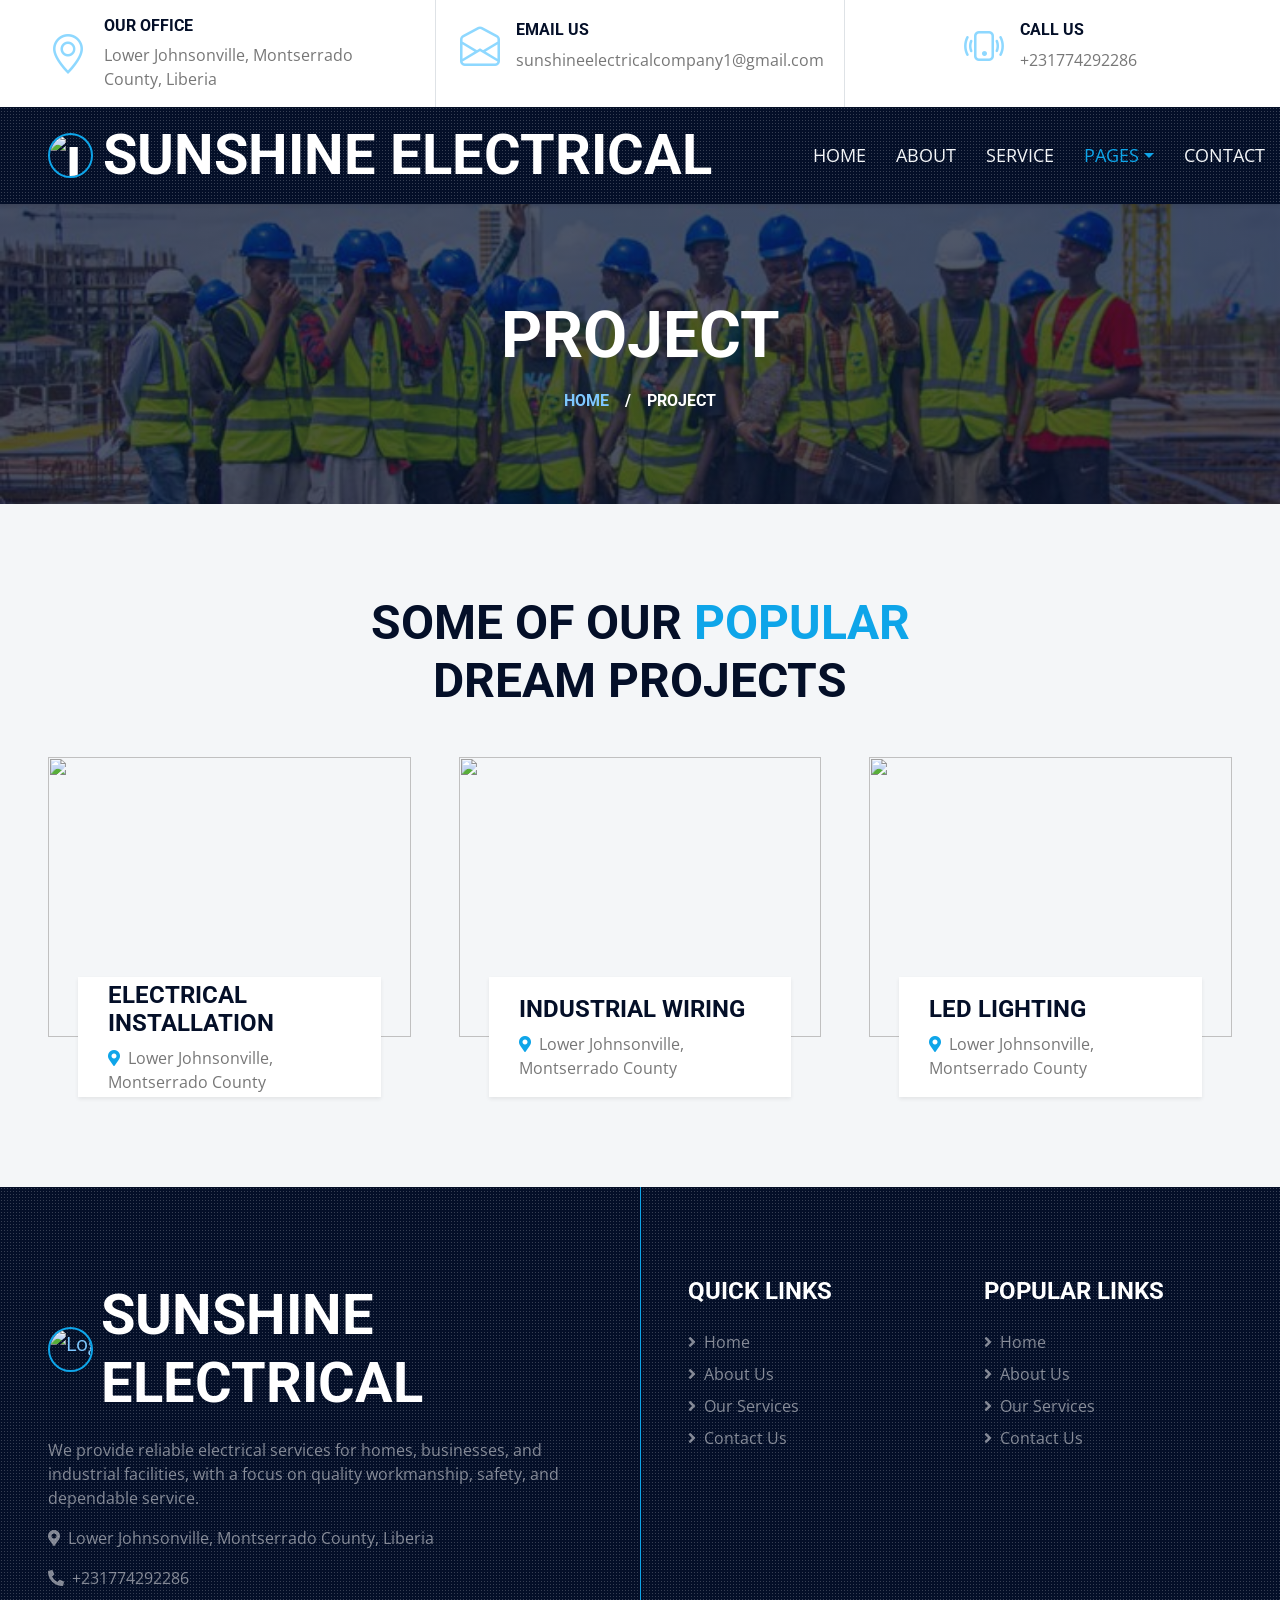
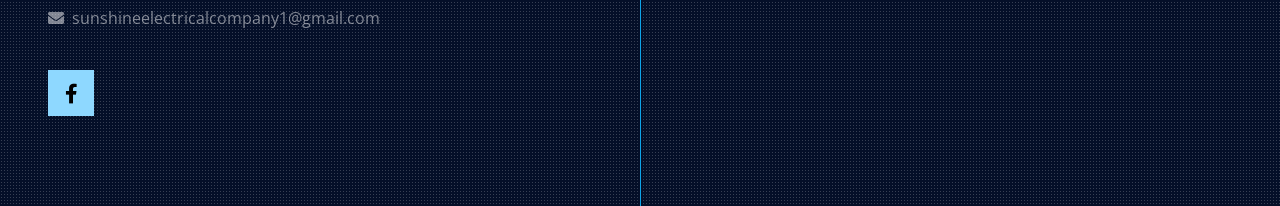
==== project.html @ 14ab629c "push to main" ====
<!DOCTYPE html>
<html lang="en">

<head>
    <meta charset="utf-8">
    <title>SUNSHINE ELECTRICAL - Our Projects</title>
    <meta content="width=device-width, initial-scale=1.0" name="viewport">
    <meta content="Sunshine Electrical Company" name="keywords">
    <meta content="Projects by Sunshine Electrical Company" name="description">

    <!-- Favicon -->
    <link href="img/Logo.jpeg" rel="icon">

    <!-- Google Web Fonts -->
    <link rel="preconnect" href="https://fonts.gstatic.com">
    <link href="https://fonts.googleapis.com/css2?family=Open+Sans:wght@400;600&family=Roboto:wght@500;700&display=swap" rel="stylesheet"> 

    <!-- Icon Font Stylesheet -->
    <link href="https://cdnjs.cloudflare.com/ajax/libs/font-awesome/5.15.0/css/all.min.css" rel="stylesheet">
    <link href="https://cdn.jsdelivr.net/npm/bootstrap-icons@1.4.1/font/bootstrap-icons.css" rel="stylesheet">

    <!-- Libraries Stylesheet -->
    <link href="lib/owlcarousel/assets/owl.carousel.min.css" rel="stylesheet">
    <link href="lib/tempusdominus/css/tempusdominus-bootstrap-4.min.css" rel="stylesheet" />
    <link href="lib/lightbox/css/lightbox.min.css" rel="stylesheet">

    <!-- Customized Bootstrap Stylesheet -->
    <link href="css/bootstrap.min.css" rel="stylesheet">

    <!-- Template Stylesheet -->
    <link href="css/style.css" rel="stylesheet">

    <style>
        .navbar-logo-img {
            width: 45px;
            height: 45px;
            object-fit: cover;
            border-radius: 50%;
            margin-right: 10px;
            border: 2px solid var(--primary);
        }
    </style>
</head>

<body>
    <!-- Topbar Start -->
    <div class="container-fluid px-5 d-none d-lg-block">
        <div class="row gx-5">
            <div class="col-lg-4 text-center py-3">
                <div class="d-inline-flex align-items-center">
                    <i class="bi bi-geo-alt fs-1 text-primary me-3"></i>
                    <div class="text-start">
                        <h6 class="text-uppercase fw-bold">Our Office</h6>
                        <span>Lower Johnsonville, Montserrado County, Liberia</span>
                    </div>
                </div>
            </div>
            <div class="col-lg-4 text-center border-start border-end py-3">
                <div class="d-inline-flex align-items-center">
                    <i class="bi bi-envelope-open fs-1 text-primary me-3"></i>
                    <div class="text-start">
                        <h6 class="text-uppercase fw-bold">Email Us</h6>
                        <span>sunshineelectricalcompany1@gmail.com</span>
                    </div>
                </div>
            </div>
            <div class="col-lg-4 text-center py-3">
                <div class="d-inline-flex align-items-center">
                    <i class="bi bi-phone-vibrate fs-1 text-primary me-3"></i>
                    <div class="text-start">
                        <h6 class="text-uppercase fw-bold">Call Us</h6>
                        <span>+231774292286</span>
                    </div>
                </div>
            </div>
        </div>
    </div>
    <!-- Topbar End -->


    <!-- Navbar Start -->
    <div class="container-fluid sticky-top bg-dark bg-light-radial shadow-sm px-5 pe-lg-0">
        <nav class="navbar navbar-expand-lg bg-dark bg-light-radial navbar-dark py-3 py-lg-0">
            <a href="index.html" class="navbar-brand">
                <h1 class="m-0 display-4 text-uppercase text-white d-flex align-items-center">
                    <img src="img/Logo.jpeg" alt="Logo" class="navbar-logo-img">SUNSHINE ELECTRICAL
                </h1>
            </a>
            <button class="navbar-toggler" type="button" data-bs-toggle="collapse" data-bs-target="#navbarCollapse">
                <span class="navbar-toggler-icon"></span>
            </button>
            <div class="collapse navbar-collapse" id="navbarCollapse">
                <div class="navbar-nav ms-auto py-0">
                    <a href="index.html" class="nav-item nav-link">Home</a>
                    <a href="about.html" class="nav-item nav-link">About</a>
                    <a href="service.html" class="nav-item nav-link">Service</a>
                    <div class="nav-item dropdown">
                        <a href="#" class="nav-link dropdown-toggle active" data-bs-toggle="dropdown">Pages</a>
                        <div class="dropdown-menu m-0">
                            <a href="project.html" class="dropdown-item active">Our Project</a>
                            <a href="team.html" class="dropdown-item">The Team</a>
                            <a href="testimonial.html" class="dropdown-item">Testimonial</a>
                        </div>
                    </div>
                    <a href="contact.html" class="nav-item nav-link">Contact</a>
                </div>
            </div>
        </nav>
    </div>
    <!-- Navbar End -->


    <!-- Page Header Start -->
    <div class="container-fluid page-header">
        <h1 class="display-3 text-uppercase text-white mb-3">Project</h1>
        <div class="d-inline-flex text-white">
            <h6 class="text-uppercase m-0"><a href="index.html">Home</a></h6>
            <h6 class="text-white m-0 px-3">/</h6>
            <h6 class="text-uppercase text-white m-0">Project</h6>
        </div>
    </div>
    <!-- Page Header Start -->
    

    <!-- Portfolio Start -->
    <div class="container-fluid bg-light py-6 px-5">
        <div class="text-center mx-auto mb-5" style="max-width: 600px;">
            <h1 class="display-5 text-uppercase mb-4">Some Of Our <span class="text-primary">Popular</span> Dream Projects</h1>
        </div>
        <div class="row g-5 portfolio-container">
            <div class="col-xl-4 col-lg-6 col-md-6 portfolio-item first">
                <div class="position-relative portfolio-box">
                    <img class="img-fluid w-100" src="img/Electrical-Installation.jpeg" alt="">
                    <a class="portfolio-title shadow-sm" href="">
                        <p class="h4 text-uppercase">Electrical Installation</p>
                        <span class="text-body"><i class="fa fa-map-marker-alt text-primary me-2"></i>Lower Johnsonville, Montserrado County</span>
                    </a>
                    <a class="portfolio-btn" href="img/Electrical-Installation.jpeg" data-lightbox="portfolio">
                        <i class="bi bi-plus text-white"></i>
                    </a>
                </div>
            </div>
            <div class="col-xl-4 col-lg-6 col-md-6 portfolio-item second">
                <div class="position-relative portfolio-box">
                    <img class="img-fluid w-100" src="img/Industrial-wiring-2-img.jpeg" alt="">
                    <a class="portfolio-title shadow-sm" href="">
                        <p class="h4 text-uppercase">Industrial Wiring</p>
                        <span class="text-body"><i class="fa fa-map-marker-alt text-primary me-2"></i>Lower Johnsonville, Montserrado County</span>
                    </a>
                    <a class="portfolio-btn" href="img/Industrial-wiring-2-img.jpeg" data-lightbox="portfolio">
                        <i class="bi bi-plus text-white"></i>
                    </a>
                </div>
            </div>
            <div class="col-xl-4 col-lg-6 col-md-6 portfolio-item first">
                <div class="position-relative portfolio-box">
                    <img class="img-fluid w-100" src="img/portfolio-3.jpg" alt="">
                    <a class="portfolio-title shadow-sm" href="">
                        <p class="h4 text-uppercase">LED Lighting</p>
                        <span class="text-body"><i class="fa fa-map-marker-alt text-primary me-2"></i>Lower Johnsonville, Montserrado County</span>
                    </a>
                    <a class="portfolio-btn" href="img/portfolio-3.jpg" data-lightbox="portfolio">
                        <i class="bi bi-plus text-white"></i>
                    </a>
                </div>
            </div>
            <!--div class="col-xl-4 col-lg-6 col-md-6 portfolio-item second">
                <div class="position-relative portfolio-box">
                    <img class="img-fluid w-100" src="img/portfolio-4.jpg" alt="">
                    <a class="portfolio-title shadow-sm" href="">
                        <p class="h4 text-uppercase">Solar Installation</p>
                        <span class="text-body"><i class="fa fa-map-marker-alt text-primary me-2"></i>Lower Johnsonville, Montserrado County</span>
                    </a>
                    <a class="portfolio-btn" href="img/portfolio-4.jpg" data-lightbox="portfolio">
                        <i class="bi bi-plus text-white"></i>
                    </a>
                </div>
            </div>
            <div class="col-xl-4 col-lg-6 col-md-6 portfolio-item first">
                <div class="position-relative portfolio-box">
                    <img class="img-fluid w-100" src="img/portfolio-5.jpg" alt="">
                    <a class="portfolio-title shadow-sm" href="">
                        <p class="h4 text-uppercase">Repairs &amp; Maintenance</p>
                        <span class="text-body"><i class="fa fa-map-marker-alt text-primary me-2"></i>Lower Johnsonville, Montserrado County</span>
                    </a>
                    <a class="portfolio-btn" href="img/portfolio-5.jpg" data-lightbox="portfolio">
                        <i class="bi bi-plus text-white"></i>
                    </a>
                </div>
            </div>
            <div class="col-xl-4 col-lg-6 col-md-6 portfolio-item second">
                <div class="position-relative portfolio-box">
                    <img class="img-fluid w-100" src="img/portfolio-6.jpg" alt="">
                    <a class="portfolio-title shadow-sm" href="">
                        <p class="h4 text-uppercase">Residential Wiring</p>
                        <span class="text-body"><i class="fa fa-map-marker-alt text-primary me-2"></i>Lower Johnsonville, Montserrado County</span>
                    </a>
                    <a class="portfolio-btn" href="img/portfolio-6.jpg" data-lightbox="portfolio">
                        <i class="bi bi-plus text-white"></i>
                    </a>
                </div>
            </div-->
        </div>
    </div>
    <!-- Portfolio End -->
    

 <!-- Footer Start -->
    <div class="footer container-fluid position-relative bg-dark bg-light-radial text-white-50 py-6 px-5">
        <div class="row g-5">
            <div class="col-lg-6 pe-lg-5">
                <a href="index.html" class="navbar-brand d-flex align-items-center mb-3">
                    <img src="img/Logo.jpeg" alt="Logo" class="navbar-logo-img me-2">
                    <h1 class="m-0 display-4 text-uppercase text-white">SUNSHINE <BR>ELECTRICAL</BR></h1>
                </a>
                <p>We provide reliable electrical services for homes, businesses, and industrial facilities, 
                    with a focus on quality workmanship, safety, and dependable service.</p>
                <p><i class="fa fa-map-marker-alt me-2"></i>Lower Johnsonville, Montserrado County, Liberia</p>
                <p><i class="fa fa-phone-alt me-2"></i>+231774292286</p>
                <p><i class="fa fa-envelope me-2"></i>sunshineelectricalcompany1@gmail.com</p>
                <div class="d-flex justify-content-start mt-4">
                    <a class="btn btn-lg btn-primary btn-lg-square rounded-0" href="https://www.facebook.com/profile.php?id=100085193465851" target="_blank"><i class="fab fa-facebook-f"></i></a>
                </div>
            </div>
            <div class="col-lg-6 ps-lg-5">
                <div class="row g-5">
                    <div class="col-sm-6">
                        <h4 class="text-white text-uppercase mb-4">Quick Links</h4>
                        <div class="d-flex flex-column justify-content-start">
                            <a class="text-white-50 mb-2" href="index.html"><i class="fa fa-angle-right me-2"></i>Home</a>
                            <a class="text-white-50 mb-2" href="about.html"><i class="fa fa-angle-right me-2"></i>About Us</a>
                            <a class="text-white-50 mb-2" href="service.html"><i class="fa fa-angle-right me-2"></i>Our Services</a>
                            <a class="text-white-50" href="contact.html"><i class="fa fa-angle-right me-2"></i>Contact Us</a>
                        </div>
                    </div>
                    <div class="col-sm-6">
                        <h4 class="text-white text-uppercase mb-4">Popular Links</h4>
                        <div class="d-flex flex-column justify-content-start">
                            <a class="text-white-50 mb-2" href="index.html"><i class="fa fa-angle-right me-2"></i>Home</a>
                            <a class="text-white-50 mb-2" href="about.html"><i class="fa fa-angle-right me-2"></i>About Us</a>
                            <a class="text-white-50 mb-2" href="service.html"><i class="fa fa-angle-right me-2"></i>Our Services</a>
                            <a class="text-white-50" href="contact.html"><i class="fa fa-angle-right me-2"></i>Contact Us</a>
                        </div>
                    </div>
                </div>
            </div>
        </div>
    </div>
    <!-- Footer End -->



    <!-- Back to Top -->
    <a href="#" class="btn btn-lg btn-primary btn-lg-square back-to-top"><i class="bi bi-arrow-up"></i></a>


    <!-- JavaScript Libraries -->
    <script src="https://code.jquery.com/jquery-3.4.1.min.js"></script>
    <script src="https://cdn.jsdelivr.net/npm/bootstrap@5.0.0/dist/js/bootstrap.bundle.min.js"></script>
    <script src="lib/easing/easing.min.js"></script>
    <script src="lib/waypoints/waypoints.min.js"></script>
    <script src="lib/owlcarousel/owl.carousel.min.js"></script>
    <script src="lib/tempusdominus/js/moment.min.js"></script>
    <script src="lib/tempusdominus/js/moment-timezone.min.js"></script>
    <script src="lib/tempusdominus/js/tempusdominus-bootstrap-4.min.js"></script>
    <script src="lib/isotope/isotope.pkgd.min.js"></script>
    <script src="lib/lightbox/js/lightbox.min.js"></script>

    <!-- Template Javascript -->
    <script src="js/main.js"></script>
</body>

</html>
---- css/style.css ----
/********** Override Bootstrap Orange to Light Blue **********/
:root {
    --bs-primary: #8ed8ff;
}

.text-primary,
.bi,
.bi::before {
    color: #8ed8ff !important;
}

.btn-primary {
    color: #000 !important;
    background-color: #8ed8ff !important;
    border-color: #8ed8ff !important;
}

.btn-primary:hover {
    color: #000 !important;
    background-color: #6bbaf7 !important;
    border-color: #6bbaf7 !important;
}

/********** Template CSS **********/
:root {
    --primary: #0EA5E9;
    --secondary: #38BDF8;
    --light: #F4F6F8;
    --dark: #040F28;
}

/* Override Bootstrap's hardcoded orange with your primary blue */
.text-primary {
    color: var(--primary) !important;
}

.pt-6 {
    padding-top: 90px;
}

.pb-6 {
    padding-bottom: 90px;
}

.py-6 {
    padding-top: 90px;
    padding-bottom: 90px;
}

.btn {
    position: relative;
    font-weight: 600;
    text-transform: uppercase;
    transition: .5s;
}

.btn::after {
    position: absolute;
    content: "";
    width: 0;
    height: 5px;
    bottom: -1px;
    left: 50%;
    background: var(--primary);
    transition: .5s;
}

.btn.btn-primary::after {
    background: var(--dark);
}

.btn:hover::after,
.btn.active::after {
    width: 50%;
    left: 25%;
}

.btn-primary {
    color: #FFFFFF;
}

.btn-square {
    width: 36px;
    height: 36px;
}

.btn-sm-square {
    width: 28px;
    height: 28px;
}

.btn-lg-square {
    width: 46px;
    height: 46px;
}

.btn-square,
.btn-sm-square,
.btn-lg-square {
    padding-left: 0;
    padding-right: 0;
    text-align: center;
}

.back-to-top {
    position: fixed;
    display: none;
    left: 50%;
    bottom: 0;
    margin-left: -22px;
    border-radius: 0;
    z-index: 99;
}

.bg-dark-radial {
    background-image: -webkit-repeating-radial-gradient(center center, rgba(0, 0, 0, 0.3), rgba(0, 0, 0, 0.3) 1px, transparent 1px, transparent 100%);
    background-image: -moz-repeating-radial-gradient(center center, rgba(0, 0, 0, 0.3), rgba(0, 0, 0, 0.3) 1px, transparent 1px, transparent 100%);
    background-image: -ms-repeating-radial-gradient(center center, rgba(0, 0, 0, 0.3), rgba(0, 0, 0, 0.3) 1px, transparent 1px, transparent 100%);
    background-image: -o-repeating-radial-gradient(center center, rgba(0, 0, 0, 0.3), rgba(0, 0, 0, 0.3) 1px, transparent 1px, transparent 100%);
    background-image: repeating-radial-gradient(center center, rgba(0, 0, 0, 0.3), rgba(0, 0, 0, 0.3) 1px, transparent 1px, transparent 100%);
    background-size: 3px 3px;
}

.bg-light-radial {
    background-image: -webkit-repeating-radial-gradient(center center, rgba(256, 256, 256, 0.2), rgba(256, 256, 256, 0.2) 1px, transparent 1px, transparent 100%);
    background-image: -moz-repeating-radial-gradient(center center, rgba(256, 256, 256, 0.2), rgba(256, 256, 256, 0.2) 1px, transparent 1px, transparent 100%);
    background-image: -ms-repeating-radial-gradient(center center, rgba(256, 256, 256, 0.2), rgba(256, 256, 256, 0.2) 1px, transparent 1px, transparent 100%);
    background-image: -o-repeating-radial-gradient(center center, rgba(256, 256, 256, 0.2), rgba(256, 256, 256, 0.2) 1px, transparent 1px, transparent 100%);
    background-image: repeating-radial-gradient(center center, rgba(256, 256, 256, 0.2), rgba(256, 256, 256, 0.2) 1px, transparent 1px, transparent 100%);
    background-size: 3px 3px;
}

.navbar-dark .navbar-nav .nav-link {
    position: relative;
    padding: 35px 15px;
    font-size: 18px;
    text-transform: uppercase;
    color: var(--light);
    outline: none;
    transition: .5s;
}

.navbar-dark .navbar-nav .nav-link:hover,
.navbar-dark .navbar-nav .nav-link.active {
    color: var(--primary);
}

@media (max-width: 991.98px) {
    .navbar-dark .navbar-nav .nav-link  {
        margin-left: 0;
        padding: 10px 0;
    }
}
/********** Equal Height Carousel Fix **********/
.carousel-inner {
    position: relative;
    width: 100%;
    overflow: hidden;
}

.carousel-item {
    height: 600px; /* Adjust this height to match your preferred desktop slider height */
}

.carousel-item img {
    width: 100%;
    height: 100%;
    object-fit: cover;
}

@media (max-width: 768px) {
    .carousel-item {
        height: 400px; /* Adjust this height for mobile/smaller screens */
    }
}

.carousel-caption {
    top: 0;
    left: 0;
    right: 0;
    bottom: 0;
    background: rgba(4, 15, 40, .7);
    z-index: 1;
}

@media (max-width: 576px) {
    .carousel-caption h4 {
        font-size: 18px;
        font-weight: 500 !important;
    }

    .carousel-caption h1 {
        font-size: 30px;
        font-weight: 600 !important;
    }
}

.page-header {
    height: 300px;
    display: flex;
    flex-direction: column;
    align-items: center;
    justify-content: center;
    background: linear-gradient(rgba(4, 15, 40, .7), rgba(4, 15, 40, .7)), url(../Web-Images/hero\ \(5\).jpg) center center no-repeat;
    background-size: cover;
}

/********** Equal Height Service Cards **********/
.row.g-5 > [class*="col-"] {
    display: flex;
    flex-direction: column;
}

.service-item {
    display: flex;
    flex-direction: column;
    flex: 1 1 auto;
    height: 100%;
}

.service-item .px-4 {
    display: flex;
    flex-direction: column;
    flex-grow: 1;
    justify-content: space-between;
}

.service-item img {
    height: 220px;
    object-fit: cover;
    width: 100%;
}

.service-item .service-icon {
    margin-top: -50px;
    width: 100px;
    height: 100px;
    display: flex;
    align-items: center;
    justify-content: center;
    border-radius: 100px;
}

.service-item .service-icon i {
    transition: .2s;
}

.service-item:hover .service-icon i {
    font-size: 60px;
}

.portfolio-item {
    margin-bottom: 60px;
}

.portfolio-title {
    position: absolute;
    display: flex;
    flex-direction: column;
    justify-content: center;
    height: 120px;
    padding: 0 30px;
    right: 30px;
    left: 30px;
    bottom: -60px;
    background: #FFFFFF;
    z-index: 3;
}

.portfolio-btn {
    position: absolute;
    display: inline-block;
    top: 50%;
    left: 50%;
    margin-top: -60px;
    margin-left: -60px;
    font-size: 120px;
    line-height: 0;
    transition: .1s;
    transition-delay: .3s;
    z-index: 2;
    opacity: 0;
}

/********** Equal Height Testimonial Carousel Items **********/
.testimonial-carousel .owl-stage {
    display: flex;
}

.testimonial-carousel .owl-item {
    display: flex;
    flex: 1 0 auto;
}

.testimonial-carousel .row.gx-4.align-items-center {
    display: flex;
    flex-wrap: wrap;
    align-items: center;
    width: 100%;
}

/********** Uniform Testimonial Customer Images **********/
.testimonial .owl-carousel img {
    height: 180px !important;
    object-fit: cover !important;
    width: 100% !important;
}

/********** Testimonial Fixes **********/
.testimonial-carousel .owl-item {
    opacity: 0;
    transition: opacity 0.5s ease;
}
.testimonial-carousel .owl-item.active {
    opacity: 1;
}
.testimonial {
    overflow: hidden;
}

.portfolio-item:hover .portfolio-btn {
    opacity: 1;
}

.portfolio-box::before,
.portfolio-box::after {
    position: absolute;
    content: "";
    width: 0;
    height: 100%;
    top: 0;
    transition: .5s;
    z-index: 1;
    background: rgba(4, 15, 40, .7);
}

.portfolio-box::before {
    left: 0;
}

.portfolio-box::after {
    right: 0;
}

.portfolio-item:hover .portfolio-box::before {
    left: 0;
    width: 50%;
}

.portfolio-item:hover .portfolio-box::after {
    right: 0;
    width: 50%;
}

@media (min-width: 992px) {
    .testimonial,
    .contact-form {
        margin-left: -90px;
    }
}

@media (min-width: 992px) {
    .footer::after {
        position: absolute;
        content: "";
        width: 1px;
        height: 100%;
        top: 0;
        left: 50%;
        background: var(--primary)
    }
}

.footer-shape::before {
    position: absolute;
    content: "";
    width: 80px;
    height: 100%;
    top: 0;
    left: -40px;
    background: var(--primary);
    transform: skew(40deg);
}

/********** Equal Height Portfolio Items **********/
.portfolio-container > [class*="portfolio-item"] {
    display: flex;
    flex-direction: column;
}

.portfolio-box {
    display: flex;
    flex-direction: column;
    flex: 1 1 auto;
    height: 100%;
}

.portfolio-box img {
    height: 280px !important;
    object-fit: cover !important;
    width: 100% !important;
}
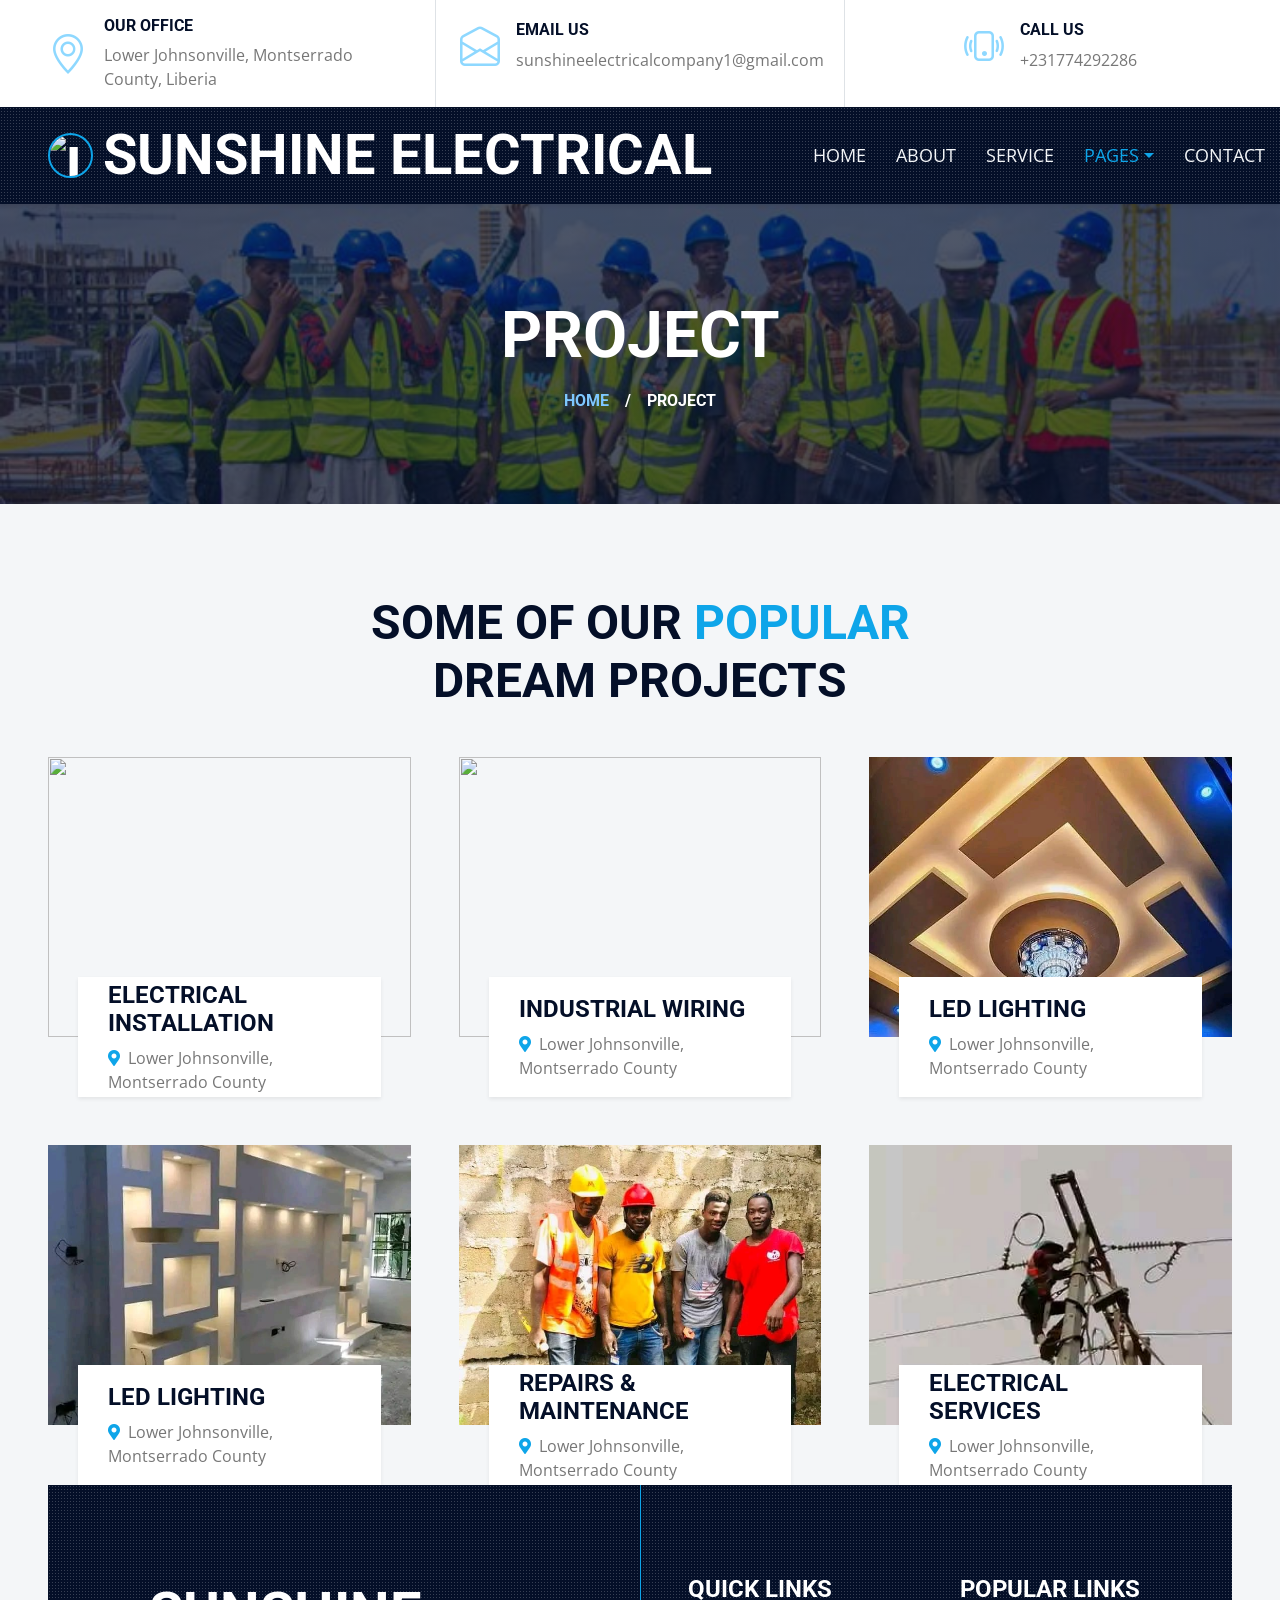
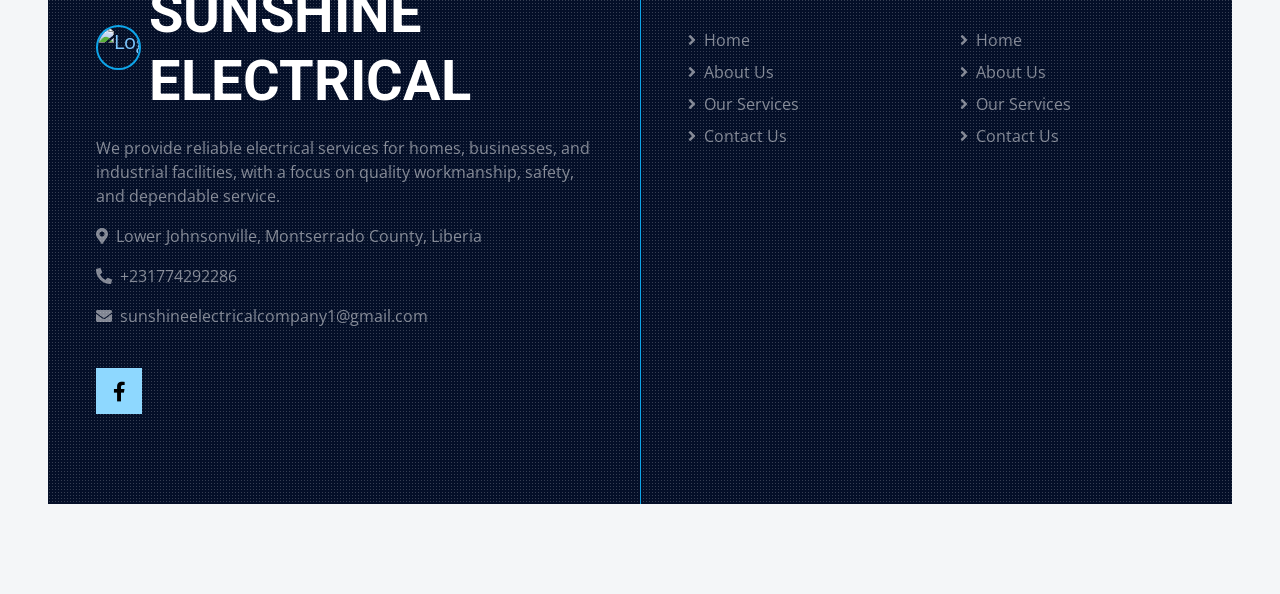
==== commit 9020d270: "Refactor code structure for improved readability and maintainability" ====
--- a/project.html
+++ b/project.html
@@ -154,48 +154,48 @@
             </div>
             <div class="col-xl-4 col-lg-6 col-md-6 portfolio-item first">
                 <div class="position-relative portfolio-box">
-                    <img class="img-fluid w-100" src="img/portfolio-3.jpg" alt="">
+                    <img class="img-fluid w-100" src="Web-Images/LED.jpeg" alt="">
                     <a class="portfolio-title shadow-sm" href="">
                         <p class="h4 text-uppercase">LED Lighting</p>
                         <span class="text-body"><i class="fa fa-map-marker-alt text-primary me-2"></i>Lower Johnsonville, Montserrado County</span>
                     </a>
-                    <a class="portfolio-btn" href="img/portfolio-3.jpg" data-lightbox="portfolio">
-                        <i class="bi bi-plus text-white"></i>
-                    </a>
-                </div>
-            </div>
-            <!--div class="col-xl-4 col-lg-6 col-md-6 portfolio-item second">
-                <div class="position-relative portfolio-box">
-                    <img class="img-fluid w-100" src="img/portfolio-4.jpg" alt="">
-                    <a class="portfolio-title shadow-sm" href="">
-                        <p class="h4 text-uppercase">Solar Installation</p>
-                        <span class="text-body"><i class="fa fa-map-marker-alt text-primary me-2"></i>Lower Johnsonville, Montserrado County</span>
-                    </a>
-                    <a class="portfolio-btn" href="img/portfolio-4.jpg" data-lightbox="portfolio">
+                    <a class="portfolio-btn" href="Web-Images/LED.jpeg" data-lightbox="portfolio">
+                        <i class="bi bi-plus text-white"></i>
+                    </a>
+                </div>
+            </div>
+            <div class="col-xl-4 col-lg-6 col-md-6 portfolio-item second">
+                <div class="position-relative portfolio-box">
+                    <img class="img-fluid w-100" src="Web-Images/LED (2).jpeg" alt="">
+                    <a class="portfolio-title shadow-sm" href="">
+                        <p class="h4 text-uppercase">LED Lighting</p>
+                        <span class="text-body"><i class="fa fa-map-marker-alt text-primary me-2"></i>Lower Johnsonville, Montserrado County</span>
+                    </a>
+                    <a class="portfolio-btn" href="Web-Images/LED (2).jpeg" data-lightbox="portfolio">
                         <i class="bi bi-plus text-white"></i>
                     </a>
                 </div>
             </div>
             <div class="col-xl-4 col-lg-6 col-md-6 portfolio-item first">
                 <div class="position-relative portfolio-box">
-                    <img class="img-fluid w-100" src="img/portfolio-5.jpg" alt="">
+                    <img class="img-fluid w-100" src="Web-Images/LED (3).jpeg" alt="">
                     <a class="portfolio-title shadow-sm" href="">
                         <p class="h4 text-uppercase">Repairs &amp; Maintenance</p>
                         <span class="text-body"><i class="fa fa-map-marker-alt text-primary me-2"></i>Lower Johnsonville, Montserrado County</span>
                     </a>
-                    <a class="portfolio-btn" href="img/portfolio-5.jpg" data-lightbox="portfolio">
+                    <a class="portfolio-btn" href="Web-Images/LED (3).jpeg" data-lightbox="portfolio">
                         <i class="bi bi-plus text-white"></i>
                     </a>
                 </div>
             </div>
             <div class="col-xl-4 col-lg-6 col-md-6 portfolio-item second">
                 <div class="position-relative portfolio-box">
-                    <img class="img-fluid w-100" src="img/portfolio-6.jpg" alt="">
-                    <a class="portfolio-title shadow-sm" href="">
-                        <p class="h4 text-uppercase">Residential Wiring</p>
-                        <span class="text-body"><i class="fa fa-map-marker-alt text-primary me-2"></i>Lower Johnsonville, Montserrado County</span>
-                    </a>
-                    <a class="portfolio-btn" href="img/portfolio-6.jpg" data-lightbox="portfolio">
+                    <img class="img-fluid w-100" src="Web-Images/Electrical-12.jpeg" alt="">
+                    <a class="portfolio-title shadow-sm" href="">
+                        <p class="h4 text-uppercase">Electrical Services</p>
+                        <span class="text-body"><i class="fa fa-map-marker-alt text-primary me-2"></i>Lower Johnsonville, Montserrado County</span>
+                    </a>
+                    <a class="portfolio-btn" href="Web-Images/Electrical-12.jpeg" data-lightbox="portfolio">
                         <i class="bi bi-plus text-white"></i>
                     </a>
                 </div>
